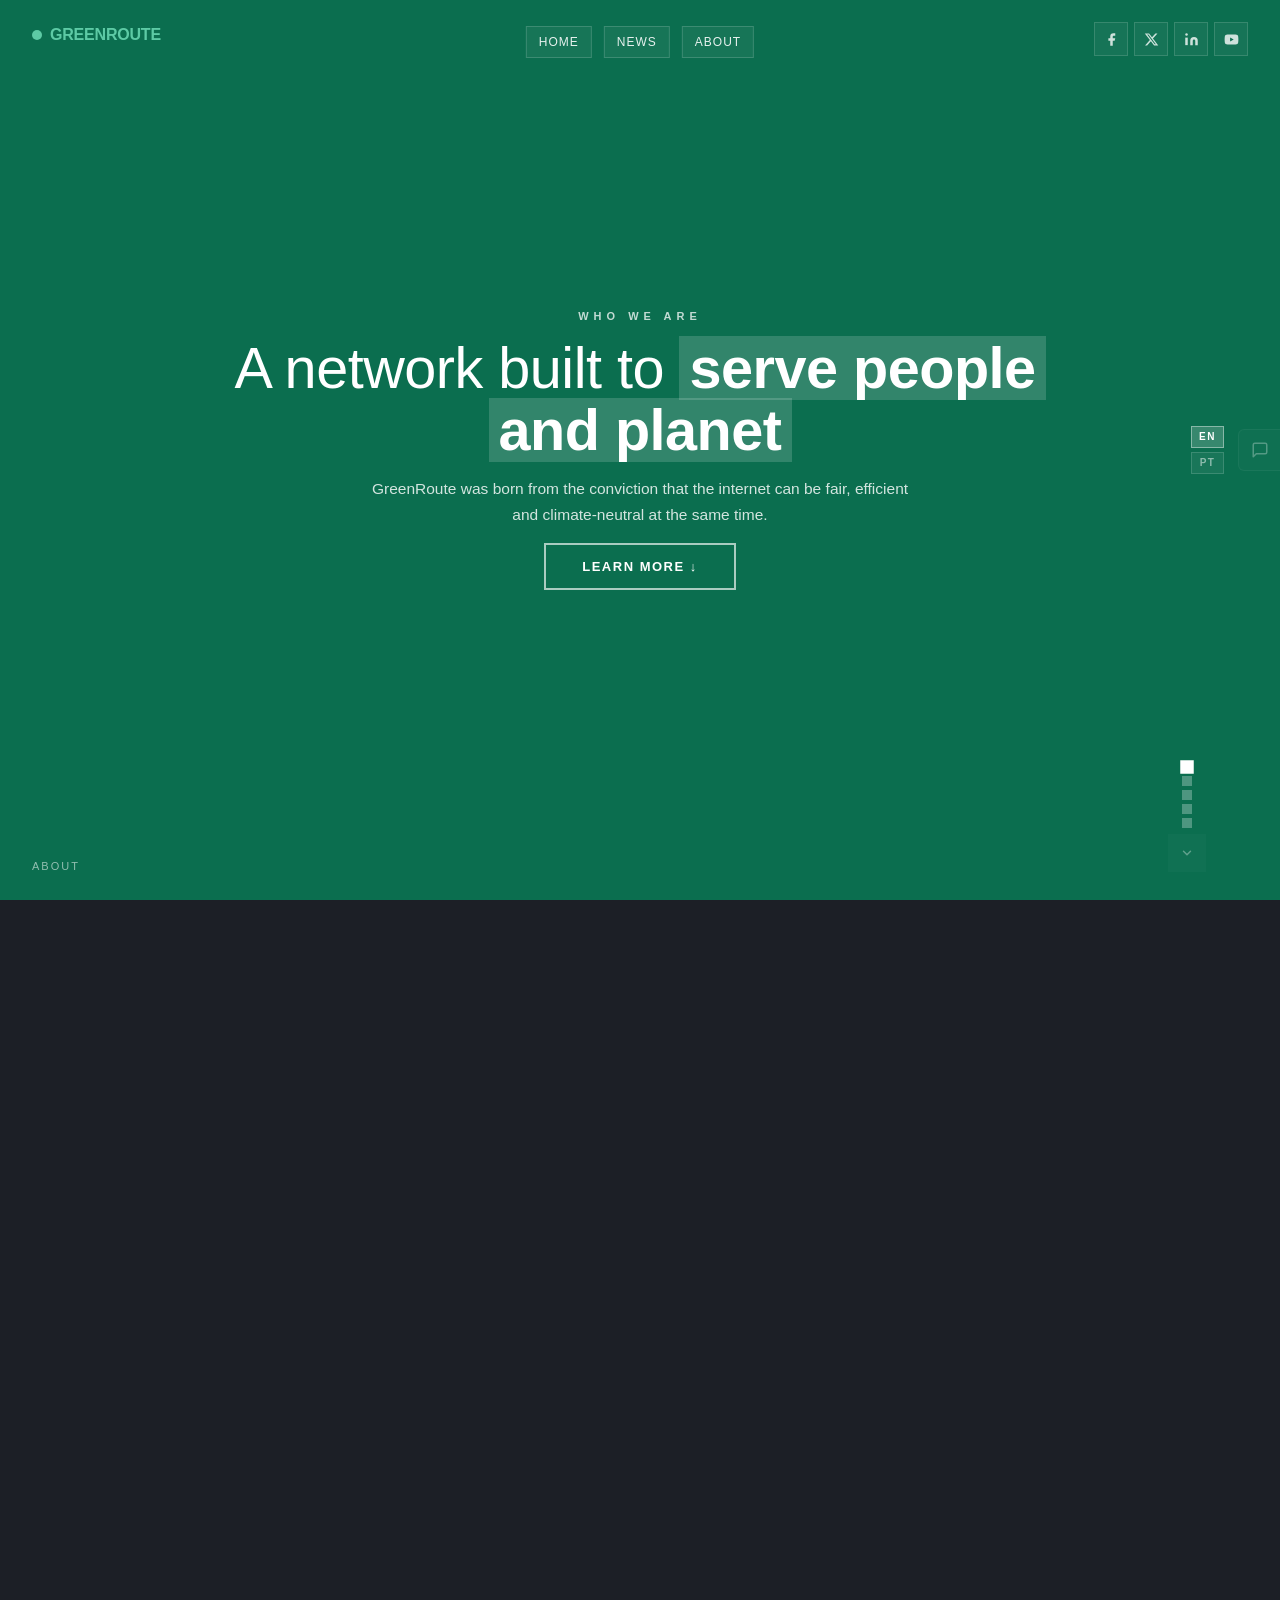
==== about.html @ b1851384 "feat: initial release of GreenRoute web template - Fullscreen canvas 2D navigation (index) + vertica" ====
<!DOCTYPE html>
<html lang="en">
<head>
  <meta charset="UTF-8" />
  <meta name="viewport" content="width=device-width, initial-scale=1.0" />
  <title>About — GreenRoute</title>
  <meta name="description" content="Learn about GreenRoute's mission, vision, team and partners. We build sustainable internet infrastructure powered by 100% renewable energy." />
  <meta name="robots" content="index, follow" />
  <link rel="canonical" href="https://yourdomain.com/about.html" />
  <meta property="og:type"        content="website" />
  <meta property="og:url"         content="https://yourdomain.com/about.html" />
  <meta property="og:title"       content="About — GreenRoute" />
  <meta property="og:description" content="Mission, vision, team and partners behind GreenRoute." />
  <meta property="og:image"       content="https://yourdomain.com/assets/img/og-cover.jpg" />
  <meta name="twitter:card"       content="summary_large_image" />
  <meta name="twitter:title"      content="About — GreenRoute" />
  <meta name="twitter:description" content="Mission, vision, team and partners behind GreenRoute." />
  <meta name="twitter:image"      content="https://yourdomain.com/assets/img/og-cover.jpg" />
  <link rel="alternate" hreflang="en" href="https://yourdomain.com/about.html" />
  <link rel="alternate" hreflang="pt" href="https://yourdomain.com/about.html" />
  <link rel="alternate" hreflang="x-default" href="https://yourdomain.com/about.html" />
  <link rel="icon" type="image/svg+xml" href="assets/img/favicon.svg" />
  <script type="application/ld+json">
  {
    "@context": "https://schema.org",
    "@type": "AboutPage",
    "name": "About GreenRoute",
    "url": "https://yourdomain.com/about.html",
    "description": "Mission, vision, team and partners behind GreenRoute.",
    "isPartOf": { "@type": "WebSite", "url": "https://yourdomain.com" }
  }
  </script>
  <link rel="stylesheet" href="assets/css/main.css" />
</head>
<body>

  <a href="/" class="logo" aria-label="GreenRoute — Home">
    <i aria-hidden="true"></i>
    <span aria-hidden="true">GREEN<span>ROUTE</span></span>
  </a>

  <nav class="site-nav" aria-label="Main navigation">
    <a href="index.html" class="site-nav-link" data-en="Home" data-pt="Início">Home</a>
    <a href="news.html"  class="site-nav-link" data-en="News" data-pt="Notícias">News</a>
    <a href="about.html" class="site-nav-link" aria-current="page" data-en="About" data-pt="Sobre">About</a>
  </nav>

  <div class="top-social" role="navigation" aria-label="Social media links">
    <a href="https://www.facebook.com/" class="top-social-link" target="_blank" rel="noopener noreferrer" aria-label="Facebook"><svg viewBox="0 0 24 24" fill="currentColor" aria-hidden="true" focusable="false"><path d="M18 2h-3a5 5 0 0 0-5 5v3H7v4h3v8h4v-8h3l1-4h-4V7a1 1 0 0 1 1-1h3z"/></svg></a>
    <a href="https://x.com/" class="top-social-link" target="_blank" rel="noopener noreferrer" aria-label="X (Twitter)"><svg viewBox="0 0 24 24" fill="currentColor" aria-hidden="true" focusable="false"><path d="M18.244 2.25h3.308l-7.227 8.26 8.502 11.24H16.17l-5.214-6.817L4.99 21.75H1.68l7.73-8.835L1.254 2.25H8.08l4.713 6.231zm-1.161 17.52h1.833L7.084 4.126H5.117z"/></svg></a>
    <a href="https://www.linkedin.com/" class="top-social-link" target="_blank" rel="noopener noreferrer" aria-label="LinkedIn"><svg viewBox="0 0 24 24" fill="currentColor" aria-hidden="true" focusable="false"><path d="M16 8a6 6 0 0 1 6 6v7h-4v-7a2 2 0 0 0-2-2 2 2 0 0 0-2 2v7h-4v-7a6 6 0 0 1 6-6z"/><rect x="2" y="9" width="4" height="12"/><circle cx="4" cy="4" r="2"/></svg></a>
    <a href="https://www.youtube.com/" class="top-social-link" target="_blank" rel="noopener noreferrer" aria-label="YouTube"><svg viewBox="0 0 24 24" fill="currentColor" aria-hidden="true" focusable="false"><path d="M22.54 6.42a2.78 2.78 0 0 0-1.95-1.96C18.88 4 12 4 12 4s-6.88 0-8.59.46A2.78 2.78 0 0 0 1.46 6.42 29 29 0 0 0 1 12a29 29 0 0 0 .46 5.58 2.78 2.78 0 0 0 1.95 1.96C5.12 20 12 20 12 20s6.88 0 8.59-.46a2.78 2.78 0 0 0 1.95-1.96A29 29 0 0 0 23 12a29 29 0 0 0-.46-5.58z"/><polygon points="9.75 15.02 15.5 12 9.75 8.98 9.75 15.02" fill="#0B6E4F"/></svg></a>
  </div>

  <div class="minimap" id="minimap" role="navigation" aria-label="Panel navigation"></div>
  <div class="panel-counter" id="pcounter" aria-live="polite" aria-atomic="true">About</div>

  <button class="edge-nav up hidden" id="navUp" aria-label="Previous panel"><svg viewBox="0 0 24 24" fill="none" stroke="white" stroke-width="2.5" stroke-linecap="round" stroke-linejoin="round" aria-hidden="true" focusable="false"><polyline points="18 15 12 9 6 15"></polyline></svg></button>
  <button class="edge-nav down" id="navDown" aria-label="Next panel"><svg viewBox="0 0 24 24" fill="none" stroke="white" stroke-width="2.5" stroke-linecap="round" stroke-linejoin="round" aria-hidden="true" focusable="false"><polyline points="6 9 12 15 18 9"></polyline></svg></button>

  <main id="canvas2d" aria-label="About content">

    <section class="panel active" data-label="About" aria-label="About GreenRoute" style="background:var(--c-hero);">
      <div class="panel-inner">
        <div class="panel-eyebrow" data-en="Who we are" data-pt="Quem somos">Who we are</div>
        <h1 class="panel-title" data-en="A network built to <b class='hl'>serve people and planet</b>" data-pt="Uma rede construída para <b class='hl'>servir pessoas e planeta</b>">A network built to <b class="hl">serve people and planet</b></h1>
        <p class="panel-sub" data-en="GreenRoute was born from the conviction that the internet can be fair, efficient and climate-neutral at the same time." data-pt="A GreenRoute nasceu da convicção de que a internet pode ser justa, eficiente e neutra para o clima ao mesmo tempo.">GreenRoute was born from the conviction that the internet can be fair, efficient and climate-neutral at the same time.</p>
        <button class="btn btn-outline" onclick="document.getElementById('navDown').click()" data-en="Learn more ↓" data-pt="Conhecer mais ↓">Learn more ↓</button>
      </div>
    </section>

    <section class="panel" data-label="Mission" aria-label="Mission and values" style="background:var(--c-problem);">
      <div class="panel-inner">
        <div class="panel-eyebrow" data-en="What drives us" data-pt="O que nos move">What drives us</div>
        <h2 class="panel-title" data-en="Principles that <b class='hl'>guide every decision</b>" data-pt="Princípios que <b class='hl'>guiam cada decisão</b>">Principles that <b class="hl">guide every decision</b></h2>
        <div class="about-grid" role="list">
          <div class="about-card" role="listitem"><div class="tile-label" data-en="Mission" data-pt="Missão">Mission</div><div class="tile-sub" data-en="Build a more efficient, fair and climate-neutral internet." data-pt="Criar uma internet mais eficiente, justa e neutra para o clima.">Build a more efficient, fair and climate-neutral internet.</div></div>
          <div class="about-card" role="listitem"><div class="tile-label" data-en="Vision" data-pt="Visão">Vision</div><div class="tile-sub" data-en="Reduce the energy consumption of digital infrastructure and increase access in remote regions." data-pt="Reduzir o consumo de energia das infraestruturas digitais e aumentar o acesso em regiões remotas.">Reduce the energy consumption of digital infrastructure and increase access in remote regions.</div></div>
          <div class="about-card" role="listitem"><div class="tile-label" data-en="Method" data-pt="Método">Method</div><div class="tile-sub" data-en="Decentralisation, green energy, transparency and local implementation." data-pt="Descentralização, energia verde, transparência e implementação local.">Decentralisation, green energy, transparency and local implementation.</div></div>
          <div class="about-card" role="listitem"><div class="tile-label" data-en="Values" data-pt="Valores">Values</div><div class="tile-sub" data-en="Transparency, decentralisation, local autonomy and climate responsibility." data-pt="Transparência, descentralização, autonomia local e responsabilidade climática.">Transparency, decentralisation, local autonomy and climate responsibility.</div></div>
        </div>
      </div>
    </section>

    <section class="panel" data-label="Team" aria-label="Our team" style="background:var(--c-coverage);">
      <div class="panel-inner">
        <div class="panel-eyebrow" data-en="The team" data-pt="A equipa">The team</div>
        <h2 class="panel-title" data-en="Specialists in <b class='hl'>green infrastructure</b>" data-pt="Especialistas em <b class='hl'>infraestruturas verdes</b>">Specialists in <b class="hl">green infrastructure</b></h2>
        <div class="tile-grid tiles-four" role="list">
          <div class="tile" style="--tile-color:rgba(255,255,255,.08);" role="listitem"><div class="tile-label">Marta Silva</div><div class="tile-sub" data-en="Founder & CEO" data-pt="Fundadora & CEO">Founder & CEO</div></div>
          <div class="tile" style="--tile-color:rgba(255,255,255,.08);" role="listitem"><div class="tile-label">João Mendes</div><div class="tile-sub">CTO</div></div>
          <div class="tile" style="--tile-color:rgba(255,255,255,.08);" role="listitem"><div class="tile-label">Amina Rami</div><div class="tile-sub">Head of Operations</div></div>
          <div class="tile" style="--tile-color:rgba(255,255,255,.08);" role="listitem"><div class="tile-label">Luis Pereira</div><div class="tile-sub" data-en="Impact Director" data-pt="Director de Impacto">Impact Director</div></div>
        </div>
      </div>
    </section>

    <section class="panel" data-label="Partners" aria-label="Our partners" style="background:var(--c-roadmap);">
      <div class="panel-inner">
        <div class="panel-eyebrow" data-en="Partnerships" data-pt="Parcerias">Partnerships</div>
        <h2 class="panel-title" data-en="Institutional support and <b class='hl'>global community</b>" data-pt="Apoio institucional e <b class='hl'>comunidade global</b>">Institutional support and <b class="hl">global community</b></h2>
        <div class="tile-grid tiles-four" role="list">
          <div class="tile" style="--tile-color:rgba(255,255,255,.08);" role="listitem"><div class="tile-label" data-en="UN Environment" data-pt="ONU Ambiente">UN Environment</div><div class="tile-sub" data-en="Institutional partner" data-pt="Parceiro institucional">Institutional partner</div></div>
          <div class="tile" style="--tile-color:rgba(255,255,255,.08);" role="listitem"><div class="tile-label">SolarX Africa</div><div class="tile-sub" data-en="Energy supplier" data-pt="Fornecedor de energia">Energy supplier</div></div>
          <div class="tile" style="--tile-color:rgba(255,255,255,.08);" role="listitem"><div class="tile-label">MIT Climate Lab</div><div class="tile-sub" data-en="Scientific partner" data-pt="Parceiro científico">Scientific partner</div></div>
          <div class="tile" style="--tile-color:rgba(255,255,255,.08);" role="listitem"><div class="tile-label">Open Energy Lab</div><div class="tile-sub" data-en="Open-source community" data-pt="Comunidade de open-source">Open-source community</div></div>
        </div>
      </div>
    </section>

    <section class="panel" data-label="Home" aria-label="Back to home" style="background:var(--c-cta);">
      <div class="panel-inner">
        <div class="panel-eyebrow" data-en="Be part of the change" data-pt="Faça parte da mudança">Be part of the change</div>
        <h2 class="panel-title" data-en="The planet cannot <b class='hl'>wait</b>" data-pt="O planeta não pode <b class='hl'>esperar</b>">The planet cannot <b class="hl">wait</b></h2>
        <p class="panel-sub" data-en="Be a node operator, investor, partner or simply a conscious user. Every action counts." data-pt="Seja um operador de nó, investidor, parceiro ou simplesmente um utilizador consciente. Cada acção conta.">Be a node operator, investor, partner or simply a conscious user. Every action counts.</p>
        <a href="index.html" class="btn btn-primary" data-en="← Back to home" data-pt="← Voltar ao início">← Back to home</a>
      </div>
    </section>

  </main>

  <button class="chat-btn" id="chatBtn" aria-label="Open chat" data-en="Open chat" data-pt="Abrir chat" title="Chat">
    <svg viewBox="0 0 24 24" fill="none" stroke="currentColor" stroke-width="2" stroke-linecap="round" stroke-linejoin="round" aria-hidden="true" focusable="false"><path d="M21 15a2 2 0 0 1-2 2H7l-4 4V5a2 2 0 0 1 2-2h14a2 2 0 0 1 2 2z"/></svg>
  </button>
  <div class="chat-panel" id="chatPanel" role="dialog" aria-modal="true" aria-hidden="true" aria-label="Chat">
    <div class="chat-panel-header">
      <span data-en="💬 Talk to us" data-pt="💬 Fala connosco">💬 Talk to us</span>
      <button class="chat-panel-close" id="chatClose" aria-label="Close chat" data-en="Close chat" data-pt="Fechar chat">×</button>
    </div>
    <div class="chat-messages" id="chatMessages" role="log" aria-live="polite">
      <div class="chat-msg bot" data-en="Hi! 👋 How can I help you today?" data-pt="Olá! 👋 Como posso ajudar-te hoje?">Hi! 👋 How can I help you today?</div>
    </div>
    <div class="chat-input-row">
      <input type="text" id="chatInput" placeholder="Write a message…" data-en="Write a message…" data-pt="Escreve uma mensagem…" autocomplete="off" aria-label="Chat message input" />
      <button class="chat-send" id="chatSend" aria-label="Send message" data-en="Send message" data-pt="Enviar mensagem">→</button>
    </div>
  </div>

  <script src="assets/js/i18n.js"></script>
  <script src="assets/js/nav-mobile.js"></script>
  <script src="assets/js/canvas-vertical.js"></script>
</body>
</html>
---- assets/css/main.css ----
/* ── Variables ─────────────────────────────────────────────────────────────── */
:root {
  --c-hero:    #0B6E4F;
  --c-problem: #1C1F26;
  --c-numbers: #9C6B00;
  --c-roadmap: #1B3A5C;
  --c-coverage:#0E6B6D;
  --c-cta:     #5B7F1E;
  --tile-green:  #1d9e75;
  --tile-blue:   #2f6fae;
  --tile-amber:  #d9a404;
  --tile-purple: #6c4fb0;
  --tile-red:    #b9272f;
  --tile-teal:   #117a7c;
  --tile-dark:   #15171c;
}

/* ── Reset ─────────────────────────────────────────────────────────────────── */
*, *::before, *::after { margin:0; padding:0; box-sizing:border-box; }
html, body { height:100%; }
body {
  font-family:'Segoe UI', -apple-system, BlinkMacSystemFont, 'Inter', sans-serif;
  background:#0a0a0a; color:#fff; overflow:hidden; height:100vh;
}
button, input, textarea { font:inherit; }
a { color:inherit; text-decoration:none; }
img { max-width:100%; display:block; }

/* ── Logo ──────────────────────────────────────────────────────────────────── */
.logo {
  position:fixed; top:26px; left:32px; font-size:16px; font-weight:700;
  z-index:100; letter-spacing:-.2px; color:#fff; display:flex; align-items:center; gap:8px;
}
.logo i { width:10px; height:10px; background:#5dcaa5; display:inline-block; border-radius:50%; }
.logo span:last-child { color:#5dcaa5; }

/* ── Site nav ──────────────────────────────────────────────────────────────── */
.site-nav {
  position:fixed; top:26px; left:50%; transform:translateX(-50%);
  z-index:100; display:flex; align-items:center; gap:12px; flex-wrap:wrap; justify-content:center;
}
.site-nav-link {
  font-size:12px; text-transform:uppercase; letter-spacing:1px; opacity:.9;
  padding:8px 12px; border:1px solid rgba(255,255,255,.18); background:rgba(255,255,255,.06);
  transition:all .2s;
}
.site-nav-link:hover { background:rgba(255,255,255,.14); }

/* ── Top social (canto superior direito) ───────────────────────────────────── */
.top-social {
  position:fixed; top:22px; right:32px;
  display:flex; align-items:center; gap:6px; z-index:100;
}
.top-social-link {
  width:34px; height:34px; display:flex; align-items:center; justify-content:center;
  border:1px solid rgba(255,255,255,.18); background:rgba(255,255,255,.06);
  color:#fff; transition:background .2s, opacity .2s; opacity:.8;
}
.top-social-link:hover { background:rgba(255,255,255,.18); opacity:1; }
.top-social-link svg { width:15px; height:15px; }

/* ── Minimap ───────────────────────────────────────────────────────────────── */
/* Célula central do d-pad (linha do meio, coluna do meio)                     */
.minimap {
  position:fixed;
  bottom: calc(var(--dp-bottom) + var(--dp-size) + var(--dp-gap) + 2px);
  right:  calc(var(--dp-right) + var(--dp-size) + var(--dp-gap));
  width:  var(--dp-size);
  display:grid; gap:4px; z-index:101;
  align-content:center; justify-content:center;
  pointer-events:none;
}
.minimap div { pointer-events:all; }
.minimap div { background:rgba(255,255,255,.28); cursor:pointer; transition:background .25s, transform .25s; }
.minimap div.active { background:#fff; transform:scale(1.35); }

/* ── Panel counter ─────────────────────────────────────────────────────────── */
.panel-counter {
  position:fixed; bottom:28px; left:32px; font-size:11px;
  letter-spacing:2px; opacity:.55; z-index:100; text-transform:uppercase;
}

/* ── D-pad cluster (bottom-left) ───────────────────────────────────────────── */
/*  Layout:       [  ↑  ]
                  [←][·][→]    (· = espaço central, reservado para minimap row)
                  [  ↓  ]
    O cluster fica a bottom:28px left:32px, mas as setas são posicionadas
    em relação ao viewport e alinhadas entre si usando uma âncora comum.    */

/* Âncora do d-pad: canto inferior-esquerdo                                    */
:root { --dp-right:32px; --dp-bottom:28px; --dp-size:38px; --dp-gap:4px; }

.edge-nav {
  position:fixed;
  width:var(--dp-size); height:var(--dp-size);
  display:flex; align-items:center; justify-content:center;
  background:rgba(255,255,255,.07);
  border:1px solid rgba(255,255,255,.14);
  cursor:pointer; z-index:102;
  transition:background .2s, opacity .3s, border-color .2s;
  border:none; opacity:0;
}
.edge-nav:not(.hidden):hover { background:rgba(255,255,255,.22); opacity:1 !important; border-color:rgba(255,255,255,.35); }
.edge-nav svg { width:14px; height:14px; }

/* Posições calculadas a partir do canto inferior-esquerdo                     */
/* ↓  — linha 1 (mais baixo), coluna central                                  */
.edge-nav.down  {
  bottom: calc(var(--dp-bottom));
  right:  calc(var(--dp-right) + var(--dp-size) + var(--dp-gap));
  left: auto;
}
/* ← — linha 2 (meio), coluna 3 (mais à direita)                              */
.edge-nav.left  {
  bottom: calc(var(--dp-bottom) + var(--dp-size) + var(--dp-gap));
  right:  var(--dp-right);
  left: auto;
}
/* → — linha 2 (meio), coluna 1 (mais à esquerda do cluster)                  */
.edge-nav.right {
  bottom: calc(var(--dp-bottom) + var(--dp-size) + var(--dp-gap));
  right:  calc(var(--dp-right) + (var(--dp-size) + var(--dp-gap)) * 2);
  left: auto;
}
/* ↑  — linha 3 (topo), coluna central                                        */
.edge-nav.up    {
  bottom: calc(var(--dp-bottom) + (var(--dp-size) + var(--dp-gap)) * 2);
  right:  calc(var(--dp-right) + var(--dp-size) + var(--dp-gap));
  left: auto;
}
/* Remover transforms anteriores                                               */
.edge-nav.up, .edge-nav.down, .edge-nav.left, .edge-nav.right { transform:none; }

.edge-nav.hidden { opacity:0 !important; pointer-events:none; }

/* Mostrar levemente (não zero) quando o cursor está perto do cluster ──────── */
.edge-nav:not(.hidden) { opacity:.35; }

/* ── Chat toggle button (centro direito) ───────────────────────────────────── */
.chat-btn {
  position:fixed; right:0; left:auto; top:50%; transform:translateY(-50%);
  width:42px; height:42px;
  background:rgba(255,255,255,.07); border:1px solid rgba(255,255,255,.15);
  border-right:none;
  display:flex; align-items:center; justify-content:center;
  cursor:pointer; z-index:100; color:#fff;
  opacity:.3; transition:opacity .3s, background .2s, transform .2s;
  border-radius:6px 0 0 6px;
}
.chat-btn:hover {
  opacity:1;
  background:rgba(255,255,255,.18);
  transform:translateY(-50%) translateX(-3px);
}
.chat-btn svg { width:18px; height:18px; }

/* Painel de chat — desliza da direita para dentro ───────────────────────── */
.chat-panel {
  position:fixed; right:-340px; left:auto; top:50%; transform:translateY(-50%);
  width:320px; max-height:480px;
  background:#111; border:1px solid rgba(255,255,255,.15);
  border-radius:8px 0 0 8px;
  display:flex; flex-direction:column;
  z-index:200; transition:right .35s cubic-bezier(.22,1,.36,1);
  overflow:hidden;
}
.chat-panel.open { right:0; }

.chat-panel-header {
  padding:14px 16px; border-bottom:1px solid rgba(255,255,255,.1);
  display:flex; align-items:center; justify-content:space-between;
  font-size:13px; font-weight:700; letter-spacing:.5px;
}
.chat-panel-close {
  background:none; border:none; color:rgba(255,255,255,.5);
  cursor:pointer; font-size:20px; line-height:1; padding:0 2px;
  transition:color .2s;
}
.chat-panel-close:hover { color:#fff; }

.chat-messages {
  flex:1; overflow-y:auto; padding:14px 16px;
  display:flex; flex-direction:column; gap:10px;
  scrollbar-width:thin; scrollbar-color:rgba(255,255,255,.15) transparent;
}
.chat-msg {
  font-size:13px; line-height:1.5; padding:9px 12px;
  border-radius:4px; max-width:85%;
}
.chat-msg.bot  { background:rgba(255,255,255,.08); align-self:flex-start; }
.chat-msg.user { background:rgba(93,202,165,.2); align-self:flex-end; text-align:right; }

.chat-input-row {
  padding:10px 12px; border-top:1px solid rgba(255,255,255,.1);
  display:flex; gap:8px;
}
.chat-input-row input {
  flex:1; background:rgba(255,255,255,.08); border:1px solid rgba(255,255,255,.15);
  color:#fff; padding:8px 12px; font-size:13px; border-radius:3px;
}
.chat-input-row input:focus { outline:none; border-color:rgba(255,255,255,.4); }
.chat-input-row input::placeholder { color:rgba(255,255,255,.35); }
.chat-send {
  background:rgba(93,202,165,.25); border:1px solid rgba(93,202,165,.4);
  color:#5dcaa5; padding:8px 14px; font-size:12px; font-weight:700;
  cursor:pointer; border-radius:3px; transition:background .2s;
}
.chat-send:hover { background:rgba(93,202,165,.4); }
#canvas2d {
  display:grid;
  transition:transform .85s cubic-bezier(.77,0,.175,1);
  will-change:transform;
}

.panel {
  width:100vw; height:100vh;
  display:flex; align-items:center; justify-content:center;
  position:relative; overflow:hidden;
}
.panel-inner {
  text-align:center; z-index:2;
  opacity:0; transform:translateY(46px);
  transition:opacity .7s ease .15s, transform .7s cubic-bezier(.22,1,.36,1) .15s;
  padding:1.5rem 2rem; max-width:960px; width:100%;
  max-height:94vh; overflow:hidden;
  display:flex; flex-direction:column; align-items:center; gap:.9rem;
}
.panel.active .panel-inner { opacity:1; transform:translateY(0); }

/* ── Typography helpers ────────────────────────────────────────────────────── */
.panel-eyebrow {
  font-size:11px; letter-spacing:5px; text-transform:uppercase;
  opacity:.75; font-weight:600;
}
.panel-title {
  font-weight:200; font-size:clamp(1.8rem, 4.5vw, 3.6rem);
  line-height:1.08; letter-spacing:-.5px;
}
.panel-title b { font-weight:700; }
.panel-sub {
  font-size:.97rem; line-height:1.7; opacity:.82;
  max-width:540px; font-weight:300;
}
.hl {
  background:rgba(255,255,255,.16); padding:0 10px;
  box-decoration-break:clone; -webkit-box-decoration-break:clone; font-weight:700;
}

/* ── Buttons ───────────────────────────────────────────────────────────────── */
.btn {
  display:inline-block; padding:14px 36px; font-size:13px; font-weight:700;
  text-transform:uppercase; letter-spacing:1.5px; border:none; cursor:pointer;
  transition:transform .15s, filter .15s;
}
.btn:hover   { filter:brightness(1.12); }
.btn:active  { transform:scale(.96); }
.btn-primary { background:#fff; color:#111; }
.btn-outline, .btn.outline {
  background:transparent; border:2px solid rgba(255,255,255,.65); color:#fff;
}
.btn-light { background:rgba(255,255,255,.15); color:#fff; border:1px solid rgba(255,255,255,.3); }
.btn:focus-visible, .tile:focus-visible,
.edge-nav:focus-visible, .minimap div:focus-visible {
  outline:2px solid #fff; outline-offset:3px;
}

/* ── Tile grid ─────────────────────────────────────────────────────────────── */
.tile-grid {
  display:grid; gap:3px; width:100%;
}
.tiles-three { grid-template-columns:repeat(3, 1fr); }
.tiles-four  { grid-template-columns:repeat(4, 1fr); }
.tiles-two   { grid-template-columns:repeat(2, 1fr); }

.tile {
  background:var(--tile-color, #2a2a2a);
  padding:18px; min-height:100px;
  display:flex; flex-direction:column; justify-content:flex-end;
  text-align:left; overflow:hidden;
  transition:transform .15s ease, filter .15s ease;
  cursor:default;
}
.tile:hover { filter:brightness(1.08); }
.tile-ico   { font-size:26px; margin-bottom:auto; line-height:1; }
.tile-label { font-weight:700; font-size:12.5px; text-transform:uppercase; letter-spacing:.6px; }
.tile-sub   { font-size:11.5px; opacity:.85; margin-top:5px; font-weight:400; line-height:1.5; }
.tile-n     { font-size:2rem; font-weight:700; line-height:1; margin-bottom:6px; }

/* ── Flip tiles ────────────────────────────────────────────────────────────── */
.tile.flip { perspective:1000px; }
.tile.flip .tile-inner {
  position:relative; width:100%; height:100%; min-height:110px;
  transition:transform .9s cubic-bezier(.4,0,.2,1);
  transform-style:preserve-3d;
}
.tile.flip.flipped .tile-inner { transform:rotateY(180deg); }
.tile-face {
  position:absolute; inset:0; backface-visibility:hidden;
  display:flex; flex-direction:column; justify-content:flex-end;
  padding:18px; text-align:left;
}
.tile-face.back { transform:rotateY(180deg); }

/* ── Pills ─────────────────────────────────────────────────────────────────── */
.pill-row {
  display:flex; flex-wrap:wrap; gap:8px; justify-content:center;
}
.pill {
  padding:6px 16px; font-size:11px; font-weight:700; text-transform:uppercase;
  letter-spacing:1px; border:1px solid rgba(255,255,255,.3);
  background:rgba(255,255,255,.08); white-space:nowrap;
}

/* ── Timeline ──────────────────────────────────────────────────────────────── */
.timeline {
  display:grid; grid-template-columns:repeat(4, 1fr); gap:3px; width:100%;
}
.timeline-item {
  display:flex; flex-direction:column; gap:0;
}
.timeline-year {
  font-size:22px; font-weight:700; opacity:.55; padding:10px 14px 6px;
  background:rgba(255,255,255,.06);
}
.timeline-card {
  flex:1; background:rgba(255,255,255,.08); padding:14px;
  display:flex; flex-direction:column; gap:6px;
}
.timeline-card .tile-sub { font-size:11px; }

/* ── Coverage meter ────────────────────────────────────────────────────────── */
.meter {
  height:4px; background:rgba(255,255,255,.2); margin-top:10px; overflow:hidden;
}
.meter div { height:100%; background:#fff; }

/* ── About grid ────────────────────────────────────────────────────────────── */
.about-grid {
  display:grid; grid-template-columns:repeat(4,1fr); gap:3px; width:100%;
}
.about-card {
  background:rgba(255,255,255,.09); padding:18px;
  display:flex; flex-direction:column; gap:6px;
}

/* ── Portfolio grid ────────────────────────────────────────────────────────── */
.portfolio-grid {
  display:grid; grid-template-columns:repeat(3, 1fr); gap:4px; width:100%;
}
.project-card {
  background:rgba(255,255,255,.09); border:none; color:#fff;
  padding:22px 18px; text-align:left; cursor:pointer;
  display:flex; flex-direction:column; gap:8px;
  transition:background .2s, transform .15s;
}
.project-card:hover { background:rgba(255,255,255,.16); transform:translateY(-2px); }
.project-card-top  { font-size:10px; letter-spacing:2px; text-transform:uppercase; opacity:.6; }
.project-card-title{ font-weight:700; font-size:15px; }
.project-card-text { font-size:12px; opacity:.8; line-height:1.5; }

/* ── News grid ─────────────────────────────────────────────────────────────── */
.news-grid {
  display:grid; grid-template-columns:repeat(3, 1fr); gap:4px; width:100%;
}
.news-card {
  background:rgba(255,255,255,.07); padding:20px 18px;
  display:flex; flex-direction:column; gap:8px;
}
.news-label {
  font-size:10px; letter-spacing:2px; text-transform:uppercase;
  opacity:.6; font-weight:700;
}
.news-card h3 { font-size:14px; font-weight:700; line-height:1.4; }
.news-card p  { font-size:12px; opacity:.75; line-height:1.5; }
.news-card a  { font-size:11px; font-weight:700; letter-spacing:1px; text-transform:uppercase; opacity:.8; margin-top:auto; }
.news-card a:hover { opacity:1; }

/* ── FAQ ───────────────────────────────────────────────────────────────────── */
.faq-list {
  display:flex; flex-direction:column; gap:3px; width:100%;
}
.faq-item {
  background:rgba(255,255,255,.08); padding:16px 20px;
  display:flex; flex-direction:column; gap:6px; text-align:left;
}

/* ── CTA grid ──────────────────────────────────────────────────────────────── */
.cta-grid {
  display:grid; grid-template-columns:repeat(2, 1fr); gap:4px; width:100%; max-width:600px;
}
.tile-cta {
  background:rgba(255,255,255,.15); border:1px solid rgba(255,255,255,.3); color:#fff;
  font-size:14px; font-weight:700; padding:24px 20px; text-align:center;
  cursor:pointer; transition:background .2s;
}
.tile-cta:hover { background:rgba(255,255,255,.25); }
.tile-cta-muted { background:rgba(255,255,255,.07); border-color:rgba(255,255,255,.15); }

.panel-foot {
  font-size:12px; opacity:.6; letter-spacing:.5px;
}

/* ── Contact form ──────────────────────────────────────────────────────────── */
.contact-form {
  display:flex; flex-direction:column; gap:12px; width:100%; max-width:600px; text-align:left;
}
.form-row { display:grid; grid-template-columns:1fr 1fr; gap:12px; }
.field    { display:flex; flex-direction:column; gap:4px; }
.field span { font-size:11px; text-transform:uppercase; letter-spacing:1px; opacity:.7; font-weight:600; }
.field input, .field textarea {
  background:rgba(255,255,255,.1); border:1px solid rgba(255,255,255,.2); color:#fff;
  padding:10px 14px; font-size:14px; resize:vertical;
  transition:border-color .2s;
}
.field input:focus, .field textarea:focus {
  outline:none; border-color:rgba(255,255,255,.5);
}
.error         { font-size:11px; color:#ff8080; min-height:14px; display:block; }
.error-input   { border-color:#ff6b6b !important; }
.form-status   { font-size:13px; opacity:.85; min-height:18px; }

.social-links { display:flex; gap:16px; justify-content:center; flex-wrap:wrap; }
.social-link  {
  font-size:12px; text-transform:uppercase; letter-spacing:1px;
  padding:8px 18px; border:1px solid rgba(255,255,255,.25);
  background:rgba(255,255,255,.07); transition:background .2s;
}
.social-link:hover { background:rgba(255,255,255,.15); }

/* ── Floating bits ─────────────────────────────────────────────────────────── */
.bit {
  position:absolute; opacity:0;
  animation:driftUp linear infinite; pointer-events:none;
}
@keyframes driftUp {
  0%   { transform:translateY(110vh) rotate(0deg);  opacity:0; }
  8%   { opacity:.5; }
  92%  { opacity:.35; }
  100% { transform:translateY(-10vh) rotate(90deg); opacity:0; }
}

/* ── Modal ─────────────────────────────────────────────────────────────────── */
.modal {
  position:fixed; inset:0; background:rgba(0,0,0,.84);
  display:none; align-items:center; justify-content:center;
  padding:24px; z-index:200;
}
.modal.active    { display:flex; }
.modal-content   {
  width:min(900px,100%); background:#111; position:relative;
  padding:18px; border:1px solid rgba(255,255,255,.14);
}
.modal-close     {
  position:absolute; top:10px; right:12px; background:transparent;
  border:0; color:#fff; font-size:30px; line-height:1; cursor:pointer;
}
.modal-title     { font-size:1.1rem; font-weight:700; margin-bottom:10px; }
#gallery-main    {
  width:100%; aspect-ratio:16/9; object-fit:cover; background:#222; margin-bottom:12px;
}
.gallery-thumbs  { display:grid; grid-template-columns:repeat(4, minmax(0,1fr)); gap:8px; }
.gallery-thumb   { width:100%; aspect-ratio:1; object-fit:cover; cursor:pointer; border:2px solid transparent; background:#222; }
.gallery-thumb.active { border-color:#fff; }

/* ── Reduced motion ────────────────────────────────────────────────────────── */
@media (prefers-reduced-motion: reduce) {
  .bit { display:none; }
  .panel-inner, .tile.flip .tile-inner { transition-duration:.01ms !important; }
}

/* ══════════════════════════════════════════════════════════════════════════════
   MOBILE  (≤ 760 px)
   As dimensões do canvas e painéis são aplicadas via JS (window.innerWidth /
   innerHeight em px reais). O CSS aqui trata apenas de layout de componentes.
   ══════════════════════════════════════════════════════════════════════════════ */
/* ── Tablet intermédio (761–960px) — tiles passam a 2 colunas ─────────────── */
@media (min-width:761px) and (max-width:960px) {
  .tiles-four  { grid-template-columns: repeat(2,1fr); }
  .panel-title { font-size: clamp(1.6rem, 3.8vw, 2.8rem); }
  .panel-inner { padding: 1rem 1.5rem; gap: .75rem; }
  .timeline    { grid-template-columns: repeat(2,1fr); }
}

@media (max-width:760px) {

  /* ── Ocultar controlos de canvas e elementos desktop ────────────────────── */
  .minimap, .panel-counter, .edge-nav,
  .chat-btn, .chat-panel, .top-social { display:none !important; }

  /* ══════════════════════════════════════════════════════════════════════════
     BARRA DE TOPO — logo à esquerda, hambúrguer à direita
     Altura fixa: 48px. Funciona com qualquer número de itens de nav.
     ══════════════════════════════════════════════════════════════════════════ */

  .logo {
    position: fixed;
    top: 0; left: 0;
    height: 48px;
    margin: 0; padding: 0 14px;
    display: flex; align-items: center; gap: 8px;
    background: rgba(0,0,0,.78);
    backdrop-filter: blur(12px);
    -webkit-backdrop-filter: blur(12px);
    z-index: 300;
  }

  /* Nav desktop fica escondida — o drawer substitui-a */
  .site-nav { display: none; }

  /* ── Botão hambúrguer (injectado por nav-mobile.js) ─────────────────────── */
  .nav-burger {
    position: fixed;
    top: 0; right: 0;
    width: 48px; height: 48px;
    display: flex; flex-direction: column;
    align-items: center; justify-content: center; gap: 5px;
    background: rgba(0,0,0,.78);
    backdrop-filter: blur(12px);
    -webkit-backdrop-filter: blur(12px);
    border: none; cursor: pointer; z-index: 300;
    padding: 0;
  }
  .nav-burger span {
    display: block;
    width: 20px; height: 2px;
    background: #fff;
    transition: transform .3s ease, opacity .3s ease;
    transform-origin: center;
  }
  /* Estado aberto — transforma em × */
  .nav-burger.open span:nth-child(1) { transform: translateY(7px) rotate(45deg); }
  .nav-burger.open span:nth-child(2) { opacity: 0; transform: scaleX(0); }
  .nav-burger.open span:nth-child(3) { transform: translateY(-7px) rotate(-45deg); }

  /* ── Barra de topo unificada (fundo contínuo entre logo e burger) ────────── */
  .nav-topbar {
    position: fixed;
    top: 0; left: 0; right: 0;
    height: 48px;
    background: rgba(0,0,0,.78);
    backdrop-filter: blur(12px);
    -webkit-backdrop-filter: blur(12px);
    border-bottom: 1px solid rgba(255,255,255,.1);
    z-index: 299;
  }

  /* ── Drawer (injectado por nav-mobile.js) ───────────────────────────────── */
  .nav-drawer {
    position: fixed;
    top: 48px; left: 0; right: 0;
    background: rgba(10,10,10,.97);
    backdrop-filter: blur(16px);
    -webkit-backdrop-filter: blur(16px);
    border-bottom: 1px solid rgba(255,255,255,.1);
    display: flex; flex-direction: column;
    z-index: 298;
    /* estado fechado: sobe para fora do ecrã + invisível */
    transform: translateY(-100%);
    opacity: 0;
    pointer-events: none;
    transition: transform .35s cubic-bezier(.22,1,.36,1), opacity .25s ease;
  }
  .nav-drawer.open {
    transform: translateY(0);
    opacity: 1;
    pointer-events: all;
  }
  .nav-drawer .site-nav-link {
    display: block;
    padding: 16px 20px;
    font-size: 13px;
    font-weight: 600;
    letter-spacing: 1.5px;
    text-transform: uppercase;
    border: none;
    border-bottom: 1px solid rgba(255,255,255,.07);
    background: transparent;
    color: #fff;
    transition: background .15s;
  }
  .nav-drawer .site-nav-link:last-child { border-bottom: none; }
  .nav-drawer .site-nav-link:hover { background: rgba(255,255,255,.06); }

  /* ══════════════════════════════════════════════════════════════════════════
     CANVAS E PAINÉIS
     ══════════════════════════════════════════════════════════════════════════ */

  #canvas2d { transition: transform .85s cubic-bezier(.77,0,.175,1); }

  .panel-inner {
    max-width: none;
    /* 48px da barra de topo + 16px folga; 24px em baixo */
    padding: 64px 18px 24px;
    gap: .85rem;
    align-items: flex-start;
    text-align: left;
    /* permite scroll interno se o conteúdo for maior que o ecrã */
    overflow-y: auto;
    overflow-x: hidden;
    max-height: 100vh;
    /* esconde scrollbar nativa — o painel não deve parecer scrollável */
    scrollbar-width: none;
    -ms-overflow-style: none;
  }
  .panel-inner::-webkit-scrollbar { display: none; }

  /* ── Tipografia ──────────────────────────────────────────────────────────── */
  .panel-title   { font-size: clamp(1.4rem, 6vw, 2rem); line-height: 1.12; }
  .panel-sub     { font-size: .86rem; max-width: 100%; }
  .panel-eyebrow { font-size: 10px; letter-spacing: 4px; }

  /* ── Tiles ───────────────────────────────────────────────────────────────── */
  .tile-grid,
  .tiles-three,
  .tiles-four    { grid-template-columns: repeat(2,1fr); gap: 3px; }
  .tiles-two     { grid-template-columns: 1fr; }
  .tile          { min-height: 86px; }
  .tile.flip .tile-inner { min-height: 100px; }

  /* ── Timeline ────────────────────────────────────────────────────────────── */
  .timeline      { grid-template-columns: 1fr 1fr; gap: 3px; }
  .timeline-year { font-size: 16px; }

  /* ── About ───────────────────────────────────────────────────────────────── */
  .about-grid { grid-template-columns: 1fr 1fr; gap: 3px; }
  .about-card { padding: 12px; }

  /* ── Portfolio ───────────────────────────────────────────────────────────── */
  .portfolio-grid { grid-template-columns: 1fr; gap: 3px; }

  /* ── Notícias — 1 coluna em mobile ──────────────────────────────────────── */
  .news-grid,
  .news-panel-grid { grid-template-columns: 1fr; gap: 3px; }

  /* ── CTA ─────────────────────────────────────────────────────────────────── */
  .cta-grid  { grid-template-columns: 1fr; max-width: 100%; }
  .tile-cta  { padding: 18px 16px; }

  /* ── Formulário ──────────────────────────────────────────────────────────── */
  .contact-form { max-width: 100%; }
  .form-row     { grid-template-columns: 1fr; }
  .field input,
  .field textarea { font-size: 16px; } /* evita zoom iOS */

  /* ── Redes sociais ───────────────────────────────────────────────────────── */
  .social-links { justify-content: flex-start; gap: 8px; }

  /* ── Botões ──────────────────────────────────────────────────────────────── */
  .btn { padding: 12px 24px; font-size: 12px; }

  /* ── Modal ───────────────────────────────────────────────────────────────── */
  .modal          { padding: 0; align-items: flex-end; }
  .modal-content  { width: 100%; max-height: 88dvh; overflow-y: auto; padding: 16px; }
  .gallery-thumbs { grid-template-columns: repeat(3,1fr); }

  /* ── Bits — desactivar (performance) ────────────────────────────────────── */
  .bit { display: none; }
}

/* ── Lang switcher ────────────────────────────────────────────────────────── */
.lang-switcher {
  position: fixed;
  top: 50%;
  right: calc(var(--social-right, 48px) + 8px);
  transform: translateY(-50%);
  display: flex;
  flex-direction: column;
  gap: 4px;
  z-index: 150;
}

.lang-btn {
  background: rgba(255,255,255,.06);
  border: 1px solid rgba(255,255,255,.15);
  color: rgba(255,255,255,.5);
  font-size: 10px;
  font-weight: 700;
  letter-spacing: 1.5px;
  padding: 5px 7px;
  cursor: pointer;
  transition: background .2s, color .2s, border-color .2s;
  line-height: 1;
}

.lang-btn:hover {
  background: rgba(255,255,255,.12);
  color: #fff;
}

.lang-btn.active,
.lang-btn[aria-pressed="true"] {
  background: rgba(255,255,255,.18);
  border-color: rgba(255,255,255,.4);
  color: #fff;
}

@media (max-width: 760px) {
  .lang-switcher {
    position: fixed;
    top: 0;
    right: 48px;
    transform: none;
    flex-direction: row;
    height: 48px;
    align-items: center;
    gap: 2px;
    z-index: 300;
    background: rgba(0,0,0,.78);
    padding: 0 8px;
    border-bottom: 1px solid rgba(255,255,255,.1);
  }
  .lang-btn {
    padding: 4px 6px;
    font-size: 9px;
  }
}
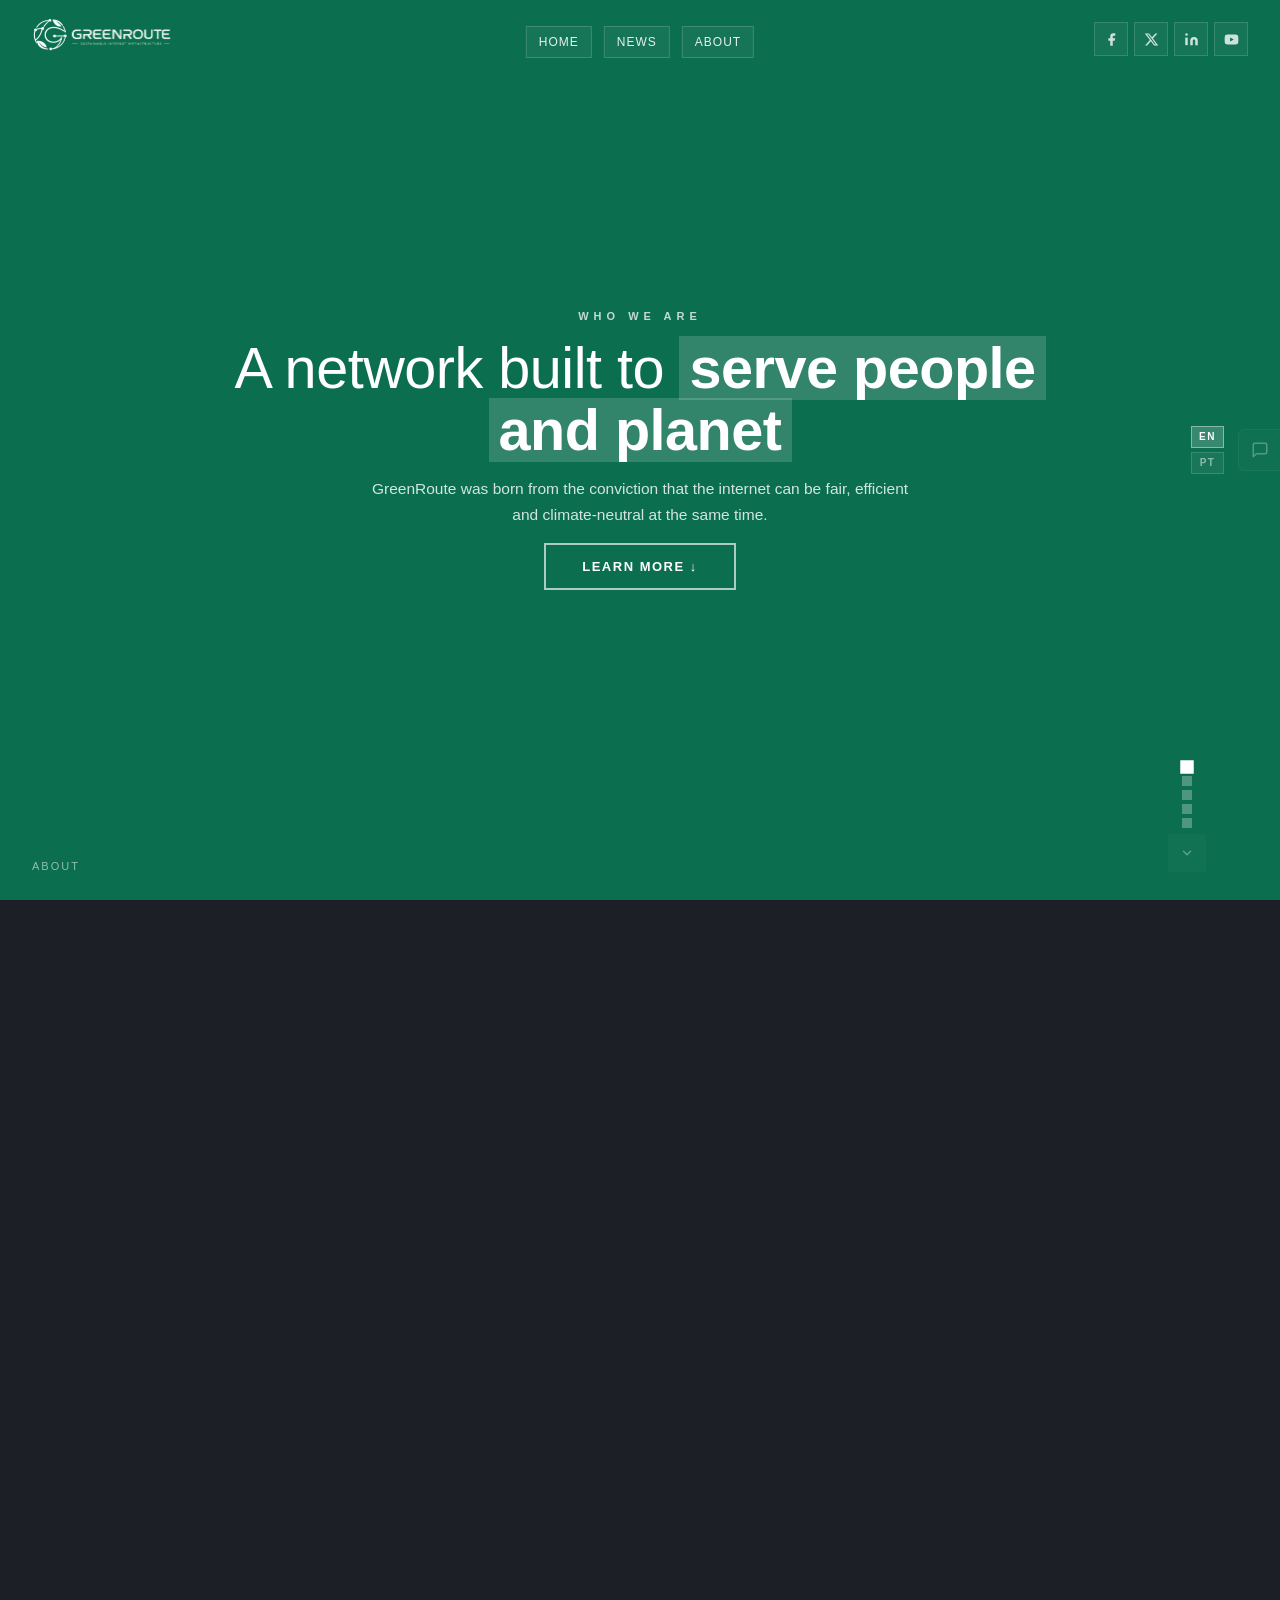
==== commit ba7b5e33: "feat: add favicons, web manifest and updated screenshots - Add favicon.ico, 16x16/32x32 PNG, apple-t" ====
--- a/about.html
+++ b/about.html
@@ -19,7 +19,12 @@
   <link rel="alternate" hreflang="en" href="https://yourdomain.com/about.html" />
   <link rel="alternate" hreflang="pt" href="https://yourdomain.com/about.html" />
   <link rel="alternate" hreflang="x-default" href="https://yourdomain.com/about.html" />
-  <link rel="icon" type="image/svg+xml" href="assets/img/favicon.svg" />
+  <link rel="icon"             type="image/x-icon"   href="favicon.ico" />
+  <link rel="icon"             type="image/png" sizes="16x16" href="assets/img/favicon-16x16.png" />
+  <link rel="icon"             type="image/png" sizes="32x32" href="assets/img/favicon-32x32.png" />
+  <link rel="apple-touch-icon" sizes="180x180"   href="assets/img/apple-touch-icon.png" />
+  <link rel="manifest"                           href="site.webmanifest" />
+  <meta name="theme-color" content="#0b6e4f" />
   <script type="application/ld+json">
   {
     "@context": "https://schema.org",
@@ -35,8 +40,7 @@
 <body>
 
   <a href="/" class="logo" aria-label="GreenRoute — Home">
-    <i aria-hidden="true"></i>
-    <span aria-hidden="true">GREEN<span>ROUTE</span></span>
+    <img src="assets/img/logo.png" alt="GreenRoute" />
   </a>
 
   <nav class="site-nav" aria-label="Main navigation">
--- a/assets/css/main.css
+++ b/assets/css/main.css
@@ -28,11 +28,10 @@
 
 /* ── Logo ──────────────────────────────────────────────────────────────────── */
 .logo {
-  position:fixed; top:26px; left:32px; font-size:16px; font-weight:700;
-  z-index:100; letter-spacing:-.2px; color:#fff; display:flex; align-items:center; gap:8px;
-}
-.logo i { width:10px; height:10px; background:#5dcaa5; display:inline-block; border-radius:50%; }
-.logo span:last-child { color:#5dcaa5; }
+  position:fixed; top:18px; left:32px;
+  z-index:100; display:flex; align-items:center;
+}
+.logo img { height:34px; width:auto; display:block; }
 
 /* ── Site nav ──────────────────────────────────────────────────────────────── */
 .site-nav {
@@ -503,6 +502,7 @@
     -webkit-backdrop-filter: blur(12px);
     z-index: 300;
   }
+  .logo img { height: 24px; }
 
   /* Nav desktop fica escondida — o drawer substitui-a */
   .site-nav { display: none; }
@@ -714,3 +714,26 @@
     font-size: 9px;
   }
 }
+
+/* ── Tall-content panel (e.g. Contact form) ─────────────────────────────────
+   Some panels (forms, long lists) exceed the vertical space available when
+   centred. .panel-tall switches the panel to top-aligned scrolling content,
+   with enough top padding to clear the fixed nav/logo bar. ───────────────── */
+.panel-tall {
+  align-items: flex-start;
+}
+.panel-tall .panel-inner {
+  justify-content: flex-start;
+  padding-top: calc(64px + 1.5rem);
+  max-height: 100vh;
+  overflow-y: auto;
+  scrollbar-width: none;
+  -ms-overflow-style: none;
+}
+.panel-tall .panel-inner::-webkit-scrollbar { display: none; }
+
+@media (max-width: 760px) {
+  .panel-tall .panel-inner {
+    padding-top: 64px;
+  }
+}
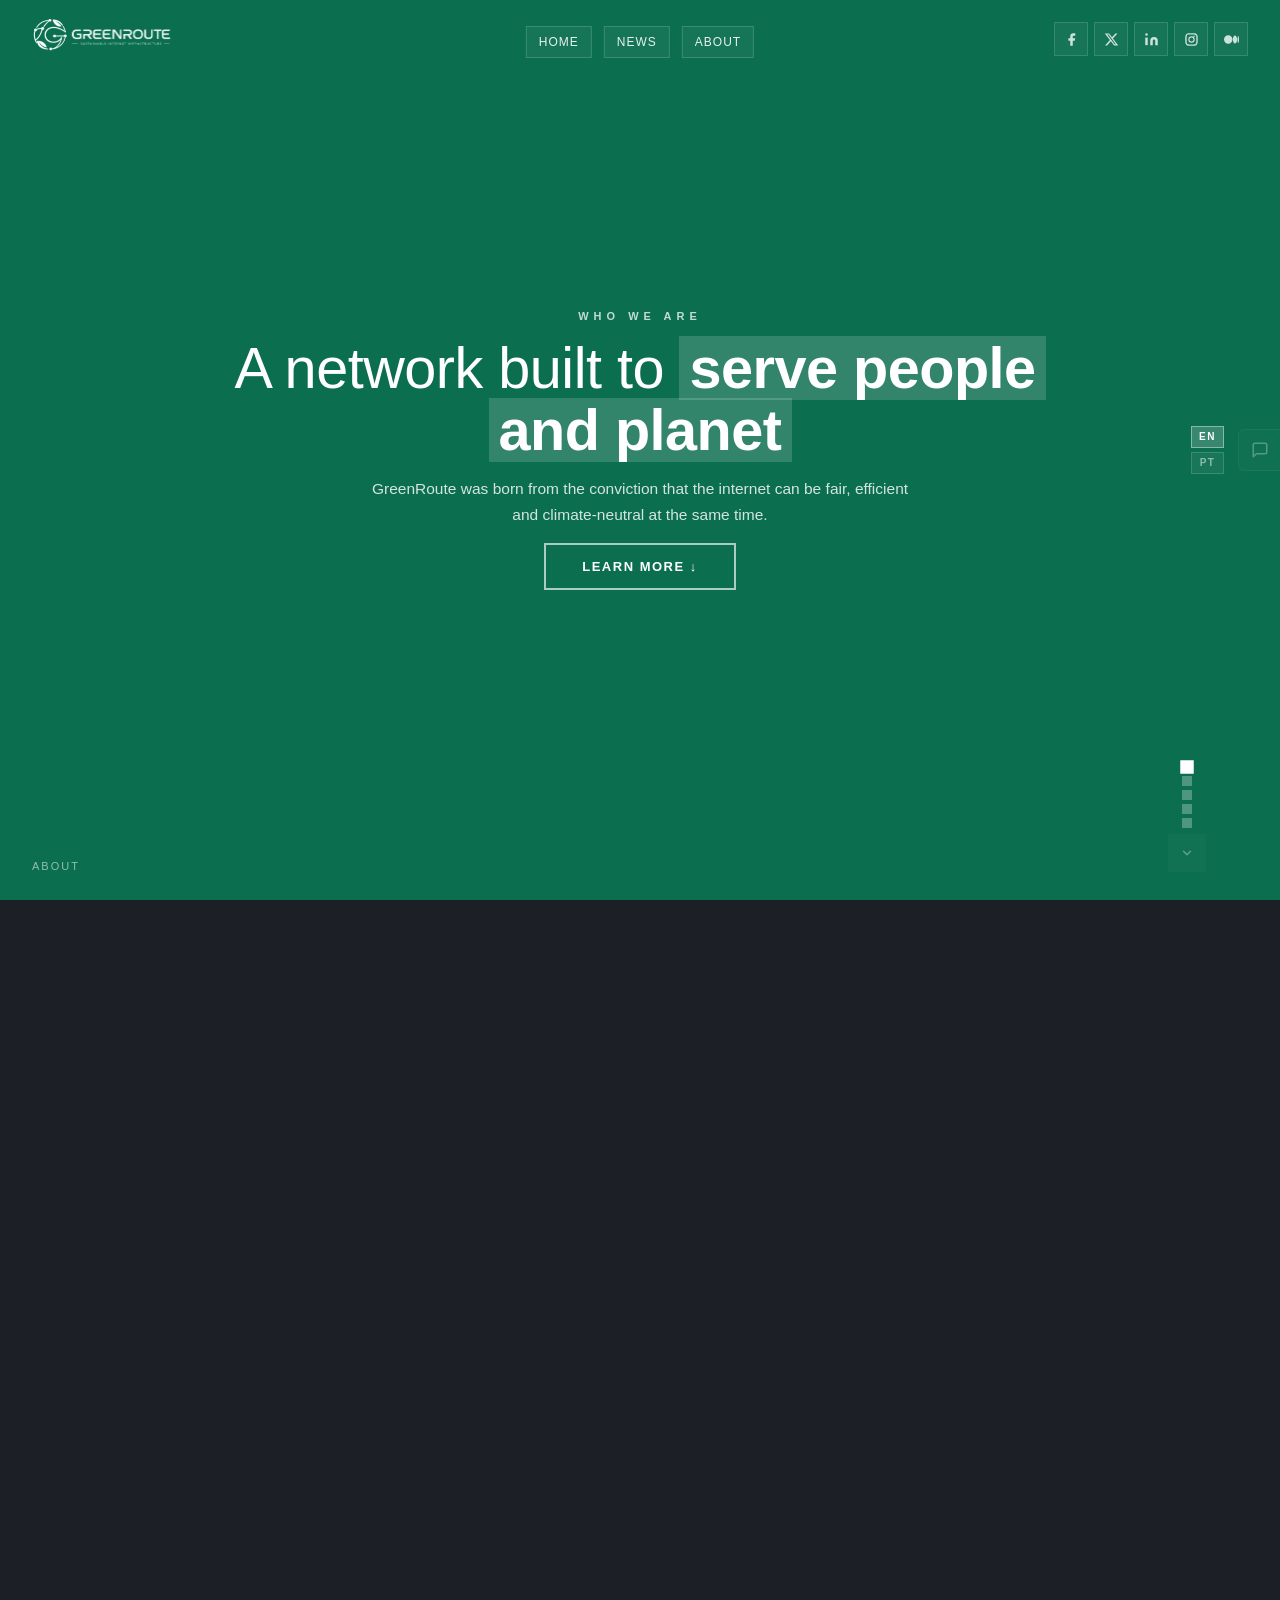
==== commit 8f2dcdf5: "feat: add real social links, favicons, web manifest and GitHub Pages fix - Wire all social profiles:" ====
--- a/about.html
+++ b/about.html
@@ -39,7 +39,7 @@
 </head>
 <body>
 
-  <a href="/" class="logo" aria-label="GreenRoute — Home">
+  <a href="index.html" class="logo" aria-label="GreenRoute — Home">
     <img src="assets/img/logo.png" alt="GreenRoute" />
   </a>
 
@@ -50,10 +50,11 @@
   </nav>
 
   <div class="top-social" role="navigation" aria-label="Social media links">
-    <a href="https://www.facebook.com/" class="top-social-link" target="_blank" rel="noopener noreferrer" aria-label="Facebook"><svg viewBox="0 0 24 24" fill="currentColor" aria-hidden="true" focusable="false"><path d="M18 2h-3a5 5 0 0 0-5 5v3H7v4h3v8h4v-8h3l1-4h-4V7a1 1 0 0 1 1-1h3z"/></svg></a>
-    <a href="https://x.com/" class="top-social-link" target="_blank" rel="noopener noreferrer" aria-label="X (Twitter)"><svg viewBox="0 0 24 24" fill="currentColor" aria-hidden="true" focusable="false"><path d="M18.244 2.25h3.308l-7.227 8.26 8.502 11.24H16.17l-5.214-6.817L4.99 21.75H1.68l7.73-8.835L1.254 2.25H8.08l4.713 6.231zm-1.161 17.52h1.833L7.084 4.126H5.117z"/></svg></a>
-    <a href="https://www.linkedin.com/" class="top-social-link" target="_blank" rel="noopener noreferrer" aria-label="LinkedIn"><svg viewBox="0 0 24 24" fill="currentColor" aria-hidden="true" focusable="false"><path d="M16 8a6 6 0 0 1 6 6v7h-4v-7a2 2 0 0 0-2-2 2 2 0 0 0-2 2v7h-4v-7a6 6 0 0 1 6-6z"/><rect x="2" y="9" width="4" height="12"/><circle cx="4" cy="4" r="2"/></svg></a>
-    <a href="https://www.youtube.com/" class="top-social-link" target="_blank" rel="noopener noreferrer" aria-label="YouTube"><svg viewBox="0 0 24 24" fill="currentColor" aria-hidden="true" focusable="false"><path d="M22.54 6.42a2.78 2.78 0 0 0-1.95-1.96C18.88 4 12 4 12 4s-6.88 0-8.59.46A2.78 2.78 0 0 0 1.46 6.42 29 29 0 0 0 1 12a29 29 0 0 0 .46 5.58 2.78 2.78 0 0 0 1.95 1.96C5.12 20 12 20 12 20s6.88 0 8.59-.46a2.78 2.78 0 0 0 1.95-1.96A29 29 0 0 0 23 12a29 29 0 0 0-.46-5.58z"/><polygon points="9.75 15.02 15.5 12 9.75 8.98 9.75 15.02" fill="#0B6E4F"/></svg></a>
+    <a href="https://www.facebook.com/ecnmee.dev" class="top-social-link" target="_blank" rel="noopener noreferrer" aria-label="Facebook"><svg viewBox="0 0 24 24" fill="currentColor" aria-hidden="true" focusable="false"><path d="M18 2h-3a5 5 0 0 0-5 5v3H7v4h3v8h4v-8h3l1-4h-4V7a1 1 0 0 1 1-1h3z"/></svg></a>
+    <a href="https://x.com/ecnmee" class="top-social-link" target="_blank" rel="noopener noreferrer" aria-label="X (Twitter)"><svg viewBox="0 0 24 24" fill="currentColor" aria-hidden="true" focusable="false"><path d="M18.244 2.25h3.308l-7.227 8.26 8.502 11.24H16.17l-5.214-6.817L4.99 21.75H1.68l7.73-8.835L1.254 2.25H8.08l4.713 6.231zm-1.161 17.52h1.833L7.084 4.126H5.117z"/></svg></a>
+    <a href="https://www.linkedin.com/in/ecnmee" class="top-social-link" target="_blank" rel="noopener noreferrer" aria-label="LinkedIn"><svg viewBox="0 0 24 24" fill="currentColor" aria-hidden="true" focusable="false"><path d="M16 8a6 6 0 0 1 6 6v7h-4v-7a2 2 0 0 0-2-2 2 2 0 0 0-2 2v7h-4v-7a6 6 0 0 1 6-6z"/><rect x="2" y="9" width="4" height="12"/><circle cx="4" cy="4" r="2"/></svg></a>
+    <a href="https://www.instagram.com/ecnmee" class="top-social-link" target="_blank" rel="noopener noreferrer" aria-label="Instagram"><svg viewBox="0 0 24 24" fill="currentColor" aria-hidden="true" focusable="false"><path d="M12 2c2.72 0 3.06.01 4.12.06 1.07.05 1.79.22 2.43.46.66.26 1.21.6 1.76 1.15.5.5.9 1.1 1.15 1.76.24.64.41 1.36.46 2.43.05 1.06.06 1.4.06 4.12s-.01 3.06-.06 4.12c-.05 1.07-.22 1.79-.46 2.43a4.9 4.9 0 0 1-1.15 1.76 4.9 4.9 0 0 1-1.76 1.15c-.64.24-1.36.41-2.43.46-1.06.05-1.4.06-4.12.06s-3.06-.01-4.12-.06c-1.07-.05-1.79-.22-2.43-.46a4.9 4.9 0 0 1-1.76-1.15 4.9 4.9 0 0 1-1.15-1.76c-.24-.64-.41-1.36-.46-2.43C2.01 15.06 2 14.72 2 12s.01-3.06.06-4.12c.05-1.07.22-1.79.46-2.43.26-.66.6-1.21 1.15-1.76A4.9 4.9 0 0 1 5.43 2.52c.64-.24 1.36-.41 2.43-.46C8.94 2.01 9.28 2 12 2zm0 1.8c-2.67 0-2.99.01-4.04.06-.87.04-1.34.18-1.65.3-.42.16-.71.35-1.02.66-.31.31-.5.6-.66 1.02-.12.31-.26.78-.3 1.65C4.28 8.74 4.27 9.06 4.27 12s.01 3.26.06 4.31c.04.87.18 1.34.3 1.65.16.42.35.71.66 1.02.31.31.6.5 1.02.66.31.12.78.26 1.65.3 1.05.05 1.37.06 4.04.06s2.99-.01 4.04-.06c.87-.04 1.34-.18 1.65-.3.42-.16.71-.35 1.02-.66.31-.31.5-.6.66-1.02.12-.31.26-.78.3-1.65.05-1.05.06-1.37.06-4.31s-.01-3.26-.06-4.31c-.04-.87-.18-1.34-.3-1.65a2.74 2.74 0 0 0-.66-1.02 2.74 2.74 0 0 0-1.02-.66c-.31-.12-.78-.26-1.65-.3C14.99 3.81 14.67 3.8 12 3.8zm0 3.07a5.13 5.13 0 1 1 0 10.26 5.13 5.13 0 0 1 0-10.26zm0 1.8a3.33 3.33 0 1 0 0 6.66 3.33 3.33 0 0 0 0-6.66zm5.34-2.02a1.2 1.2 0 1 1-2.4 0 1.2 1.2 0 0 1 2.4 0z"/></svg></a>
+    <a href="https://medium.com/@ecnmee" class="top-social-link" target="_blank" rel="noopener noreferrer" aria-label="Medium"><svg viewBox="0 0 24 24" fill="currentColor" aria-hidden="true" focusable="false"><path d="M13.54 12a6.8 6.8 0 0 1-6.77 6.82A6.8 6.8 0 0 1 0 12a6.8 6.8 0 0 1 6.77-6.82A6.8 6.8 0 0 1 13.54 12zM20.96 12c0 3.54-1.51 6.42-3.38 6.42-1.87 0-3.39-2.88-3.39-6.42s1.52-6.42 3.39-6.42 3.38 2.88 3.38 6.42M24 12c0 3.17-.53 5.75-1.19 5.75-.66 0-1.19-2.58-1.19-5.75s.53-5.75 1.19-5.75C23.47 6.25 24 8.83 24 12z"/></svg></a>
   </div>
 
   <div class="minimap" id="minimap" role="navigation" aria-label="Panel navigation"></div>
